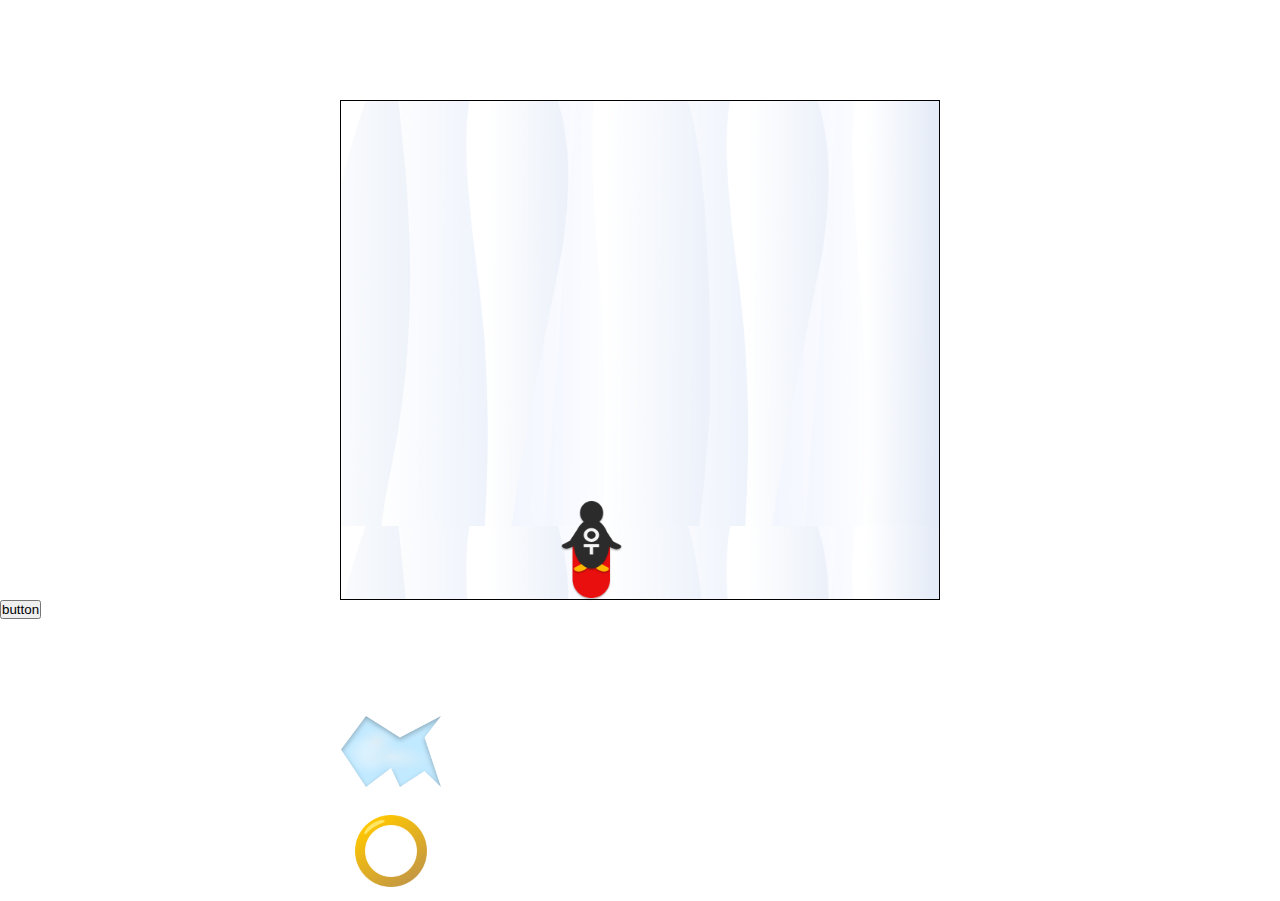
==== game2.html @ 11b18752 "added new files" ====
<!DOCTYPE html>
<html lang="en">
  <head>
    <meta charset="UTF-8" />
    <title>OT Game</title>
    <link rel="stylesheet" href="style.css" />
  </head>
  <body>
    <div id="frame">
      <div id="game">
        <div><span id="score"></span></div>
        <div id="painz"></div>
        <div id="gainz"></div>
        <div id="character"></div>
      </div>
    </div>
    <button type="button" onclick="startGame();">button</button>
  </body>
  <script src="script.js"></script>
</html>
---- style.css ----
* {
  padding: 0;
  margin: 0;
}

#game {
  width: 600px;
  height: 500px;
  border: 1px solid black;
  margin: auto;
  /* margin-top: 50px; */
  box-sizing: border-box;
  background-image: url("img/startscreen.png");
  position: relative;
  background-size: contain;
}

#character {
  width: 100px;
  height: 100px;
  position: relative;
  background-image: url("img/pinguboard.png");
  background-repeat: no-repeat;
  background-position: center;
  top: 200px;
  left: 200px;
  /* background-color: aqua; */
  -webkit-background-size: contain;
  -moz-background-size: contain;
  -o-background-size: contain;
  background-size: contain;
}

#painz {
  width: 100px;
  height: 100px;
  top: 600px;
  position: relative;
  animation: none;
  animation-timing-function: linear;
  background-image: url("img/blocker-ice.png");
  background-repeat: no-repeat;
  background-position: center;
  -webkit-background-size: contain;
  -moz-background-size: contain;
  -o-background-size: contain;
  background-size: contain;
}

#gainz {
  width: 100px;
  height: 100px;
  left: 500;
  top: 600px;
  position: relative;
  /* background-color: green; */
  animation: none;
  animation-timing-function: linear;
  background-image: url("img/pick-gold.png");
  background-repeat: no-repeat;
  background-position: center;
  -webkit-background-size: contain;
  -moz-background-size: contain;
  -o-background-size: contain;
  background-size: contain;
}

@keyframes slide {
  0% {
    top: -100px;
  }
  1000% {
    top: 1000px;
  }
}
@keyframes slide2 {
  0% {
    top: -100px;
  }
  1000% {
    top: 1000px;
  }
}

/* #white {
  width: 600px;
  height: 110px;
  position: absolute;
  top: 500px;
  background-color: white;
  z-index: 100;
} */

#frame {
  margin-top: 100px;
}
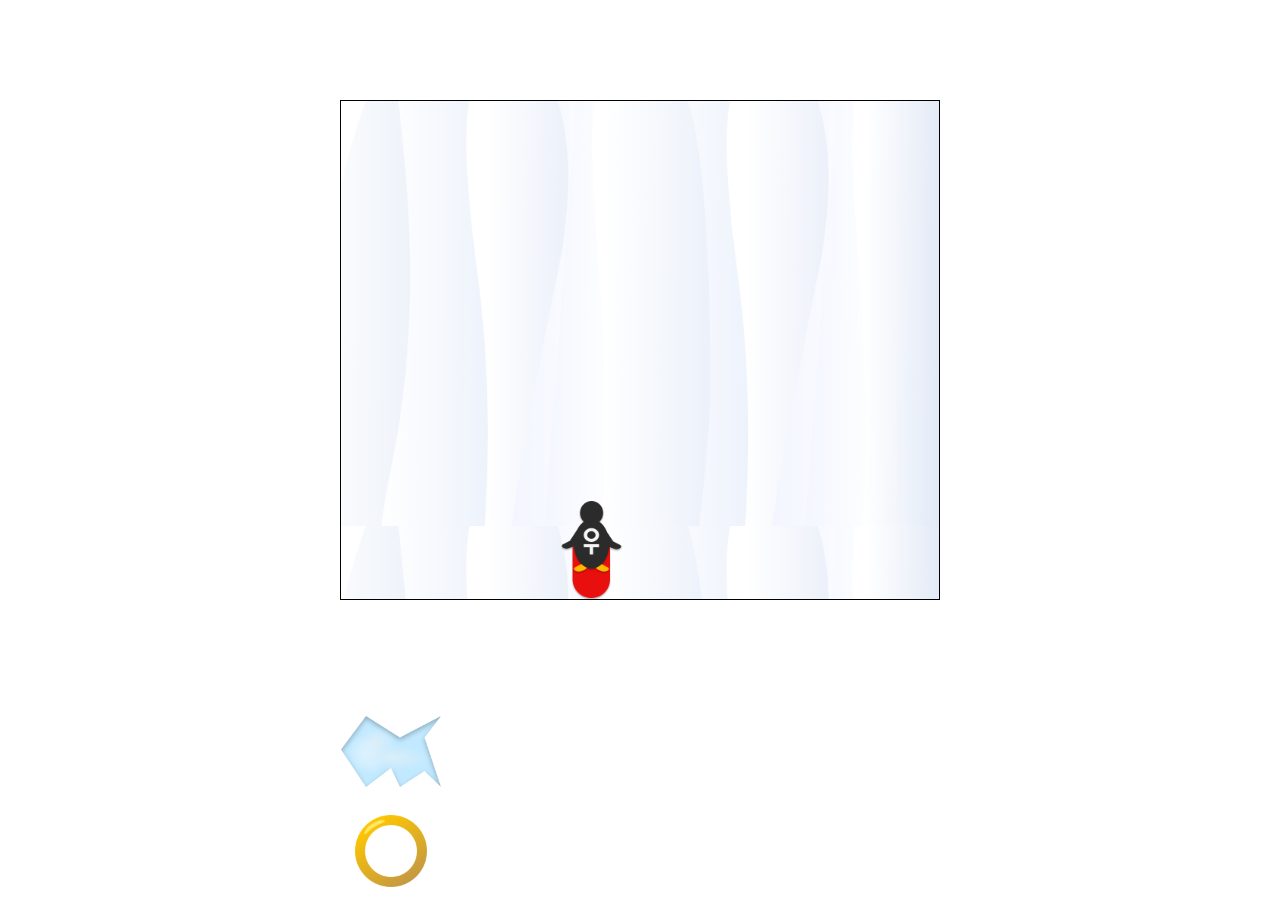
==== commit fa530487: "done" ====
--- a/game2.html
+++ b/game2.html
@@ -14,7 +14,7 @@
         <div id="character"></div>
       </div>
     </div>
-    <button type="button" onclick="startGame();">button</button>
+    <!-- <button type="button" onclick="startGame();">button</button> -->
   </body>
   <script src="script.js"></script>
 </html>
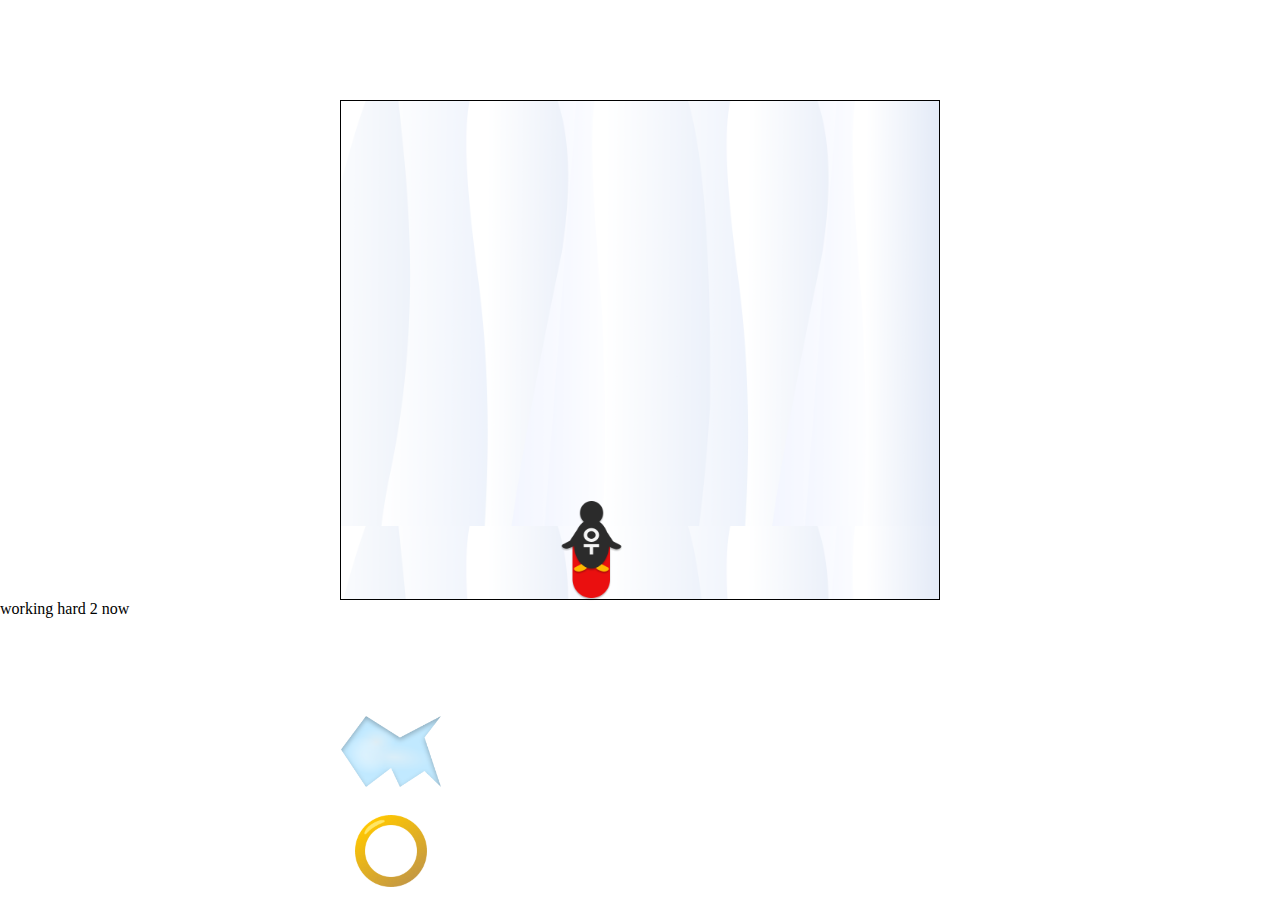
==== commit 1046b930: "work har play hard" ====
--- a/game2.html
+++ b/game2.html
@@ -14,7 +14,8 @@
         <div id="character"></div>
       </div>
     </div>
+    working hard 2 now
     <!-- <button type="button" onclick="startGame();">button</button> -->
   </body>
-  <script src="script.js"></script>
+  <script src="script2.js"></script>
 </html>
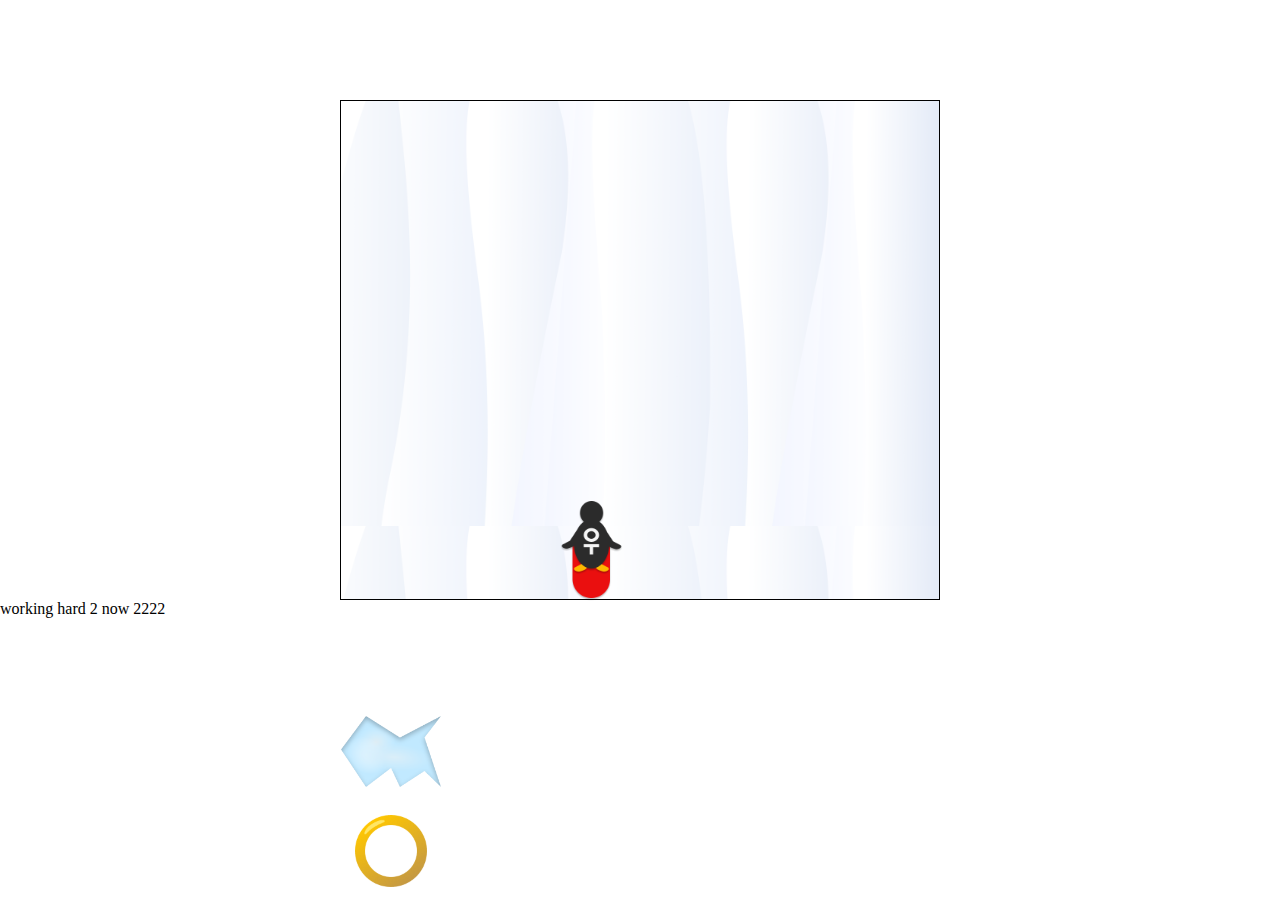
==== commit 070f8b05: "sss" ====
--- a/game2.html
+++ b/game2.html
@@ -14,7 +14,7 @@
         <div id="character"></div>
       </div>
     </div>
-    working hard 2 now
+    working hard 2 now 2222
     <!-- <button type="button" onclick="startGame();">button</button> -->
   </body>
   <script src="script2.js"></script>
